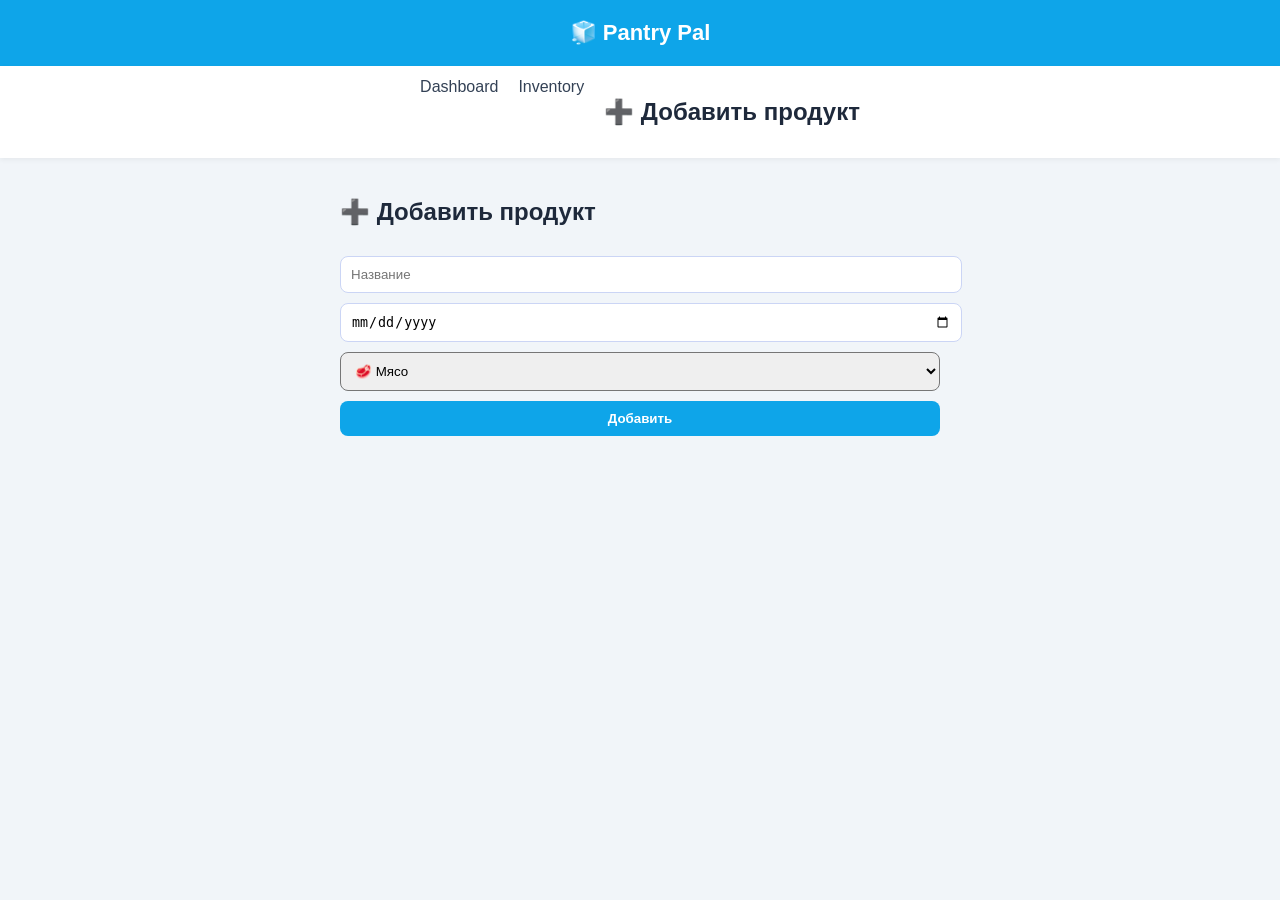
==== add.html @ 3321ca44 "добавил frontend файлы" ====
<!DOCTYPE html>
<html>
<head>
  <title>Добавить продукт</title>
  <link rel="stylesheet" href="style.css">
</head>
<body>

<header>🧊 Pantry Pal</header>

<nav>
  <a href="index.html">Dashboard</a>
  <a href="inventory.html">Inventory</a>
  <h2>➕ Добавить продукт</h2>
</nav>

<div class="container">
  <h2>➕ Добавить продукт</h2>

  <form onsubmit="addItem(event)">
    <input type="text" id="name" placeholder="Название" required>

    <input type="date" id="expiry" required>

    <select id="category">
      <option value="meat">🥩 Мясо</option>
      <option value="dairy">🥛 Молочка</option>
      <option value="vegetables">🥦 Овощи</option>
      <option value="bread">🍞 Хлеб</option>
    </select>

    <button>Добавить</button>
  </form>
</div>

<script src="script.js"></script>

<script>
function addItem(e) {
  e.preventDefault();

  let name = document.getElementById("name").value;
  let expiry = document.getElementById("expiry").value;
  let category = document.getElementById("category").value;

  addItemData(name, expiry, category);

  alert("Добавлено!");
  window.location.href = "inventory.html";
}
</script>

</body>
</html>
---- style.css ----
body {
  font-family: 'Segoe UI', sans-serif;
  margin: 0;
  background: #f1f5f9;
  color: #1e293b;
}

header {
  background: #0ea5e9;
  color: white;
  padding: 20px;
  text-align: center;
  font-size: 22px;
  font-weight: bold;
}

nav {
  display: flex;
  justify-content: center;
  gap: 20px;
  background: white;
  padding: 12px;
  box-shadow: 0 2px 5px rgba(0,0,0,0.05);
}

nav a {
  text-decoration: none;
  color: #334155;
  font-weight: 500;
}

nav a:hover {
  color: #0ea5e9;
}

.container {
  padding: 20px;
  max-width: 600px;
  margin: auto;
}

.card {
  background: white;
  padding: 15px;
  margin: 12px 0;
  border-radius: 12px;
  box-shadow: 0 4px 10px rgba(0,0,0,0.05);
}

input, button {
  width: 100%;
  padding: 10px;
  margin-top: 10px;
  border-radius: 8px;
  border: 1px solid #cbd5f5;
}

button {
  background: #0ea5e9;
  color: white;
  border: none;
  font-weight: bold;
  cursor: pointer;
}

button:hover {
  background: #0284c7;
}

.danger {
  color: #ef4444;
  font-weight: bold;
}

.good {
  color: #22c55e;
}
select {
  width: 100%;
  padding: 10px;
  margin-top: 10px;
  border-radius: 8px;
}

button {
  margin-top: 10px;
}
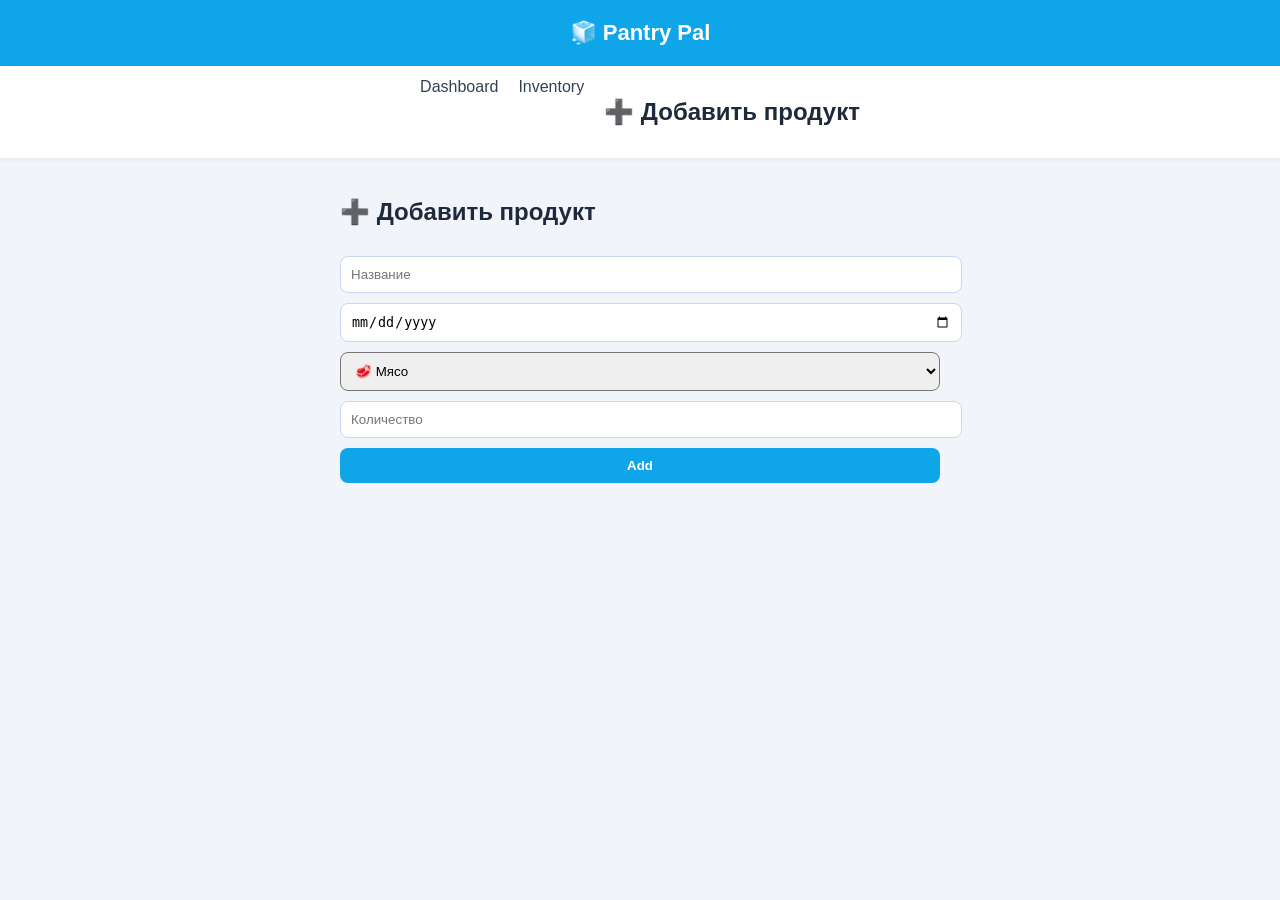
==== commit a13c09dd: "соединил фронт и бэк, изменил некоторые ошибки" ====
--- a/add.html
+++ b/add.html
@@ -1,54 +1,75 @@
-<!DOCTYPE html>
-<html>
-<head>
-  <title>Добавить продукт</title>
-  <link rel="stylesheet" href="style.css">
-</head>
-<body>
-
-<header>🧊 Pantry Pal</header>
-
-<nav>
-  <a href="index.html">Dashboard</a>
-  <a href="inventory.html">Inventory</a>
-  <h2>➕ Добавить продукт</h2>
-</nav>
-
-<div class="container">
-  <h2>➕ Добавить продукт</h2>
-
-  <form onsubmit="addItem(event)">
-    <input type="text" id="name" placeholder="Название" required>
-
-    <input type="date" id="expiry" required>
-
-    <select id="category">
-      <option value="meat">🥩 Мясо</option>
-      <option value="dairy">🥛 Молочка</option>
-      <option value="vegetables">🥦 Овощи</option>
-      <option value="bread">🍞 Хлеб</option>
-    </select>
-
-    <button>Добавить</button>
-  </form>
-</div>
-
-<script src="script.js"></script>
-
-<script>
-function addItem(e) {
-  e.preventDefault();
-
-  let name = document.getElementById("name").value;
-  let expiry = document.getElementById("expiry").value;
-  let category = document.getElementById("category").value;
-
-  addItemData(name, expiry, category);
-
-  alert("Добавлено!");
-  window.location.href = "inventory.html";
-}
-</script>
-
-</body>
+<!DOCTYPE html>
+<html>
+<head>
+  <title>Добавить продукт</title>
+  <link rel="stylesheet" href="style.css">
+</head>
+
+<body>
+
+<header>🧊 Pantry Pal</header>
+
+<nav>
+  <a href="index.html">Dashboard</a>
+  <a href="inventory.html">Inventory</a>
+  <h2>➕ Добавить продукт</h2>
+</nav>
+
+<div class="container">
+
+  <h2>➕ Добавить продукт</h2>
+
+  <form onsubmit="addItem(event)">
+
+    <input
+      type="text"
+      id="name"
+      placeholder="Название"
+      required
+    >
+
+    <input
+      type="date"
+      id="expiry"
+      required
+    >
+
+    <select id="category">
+
+      <option value="meat">
+        🥩 Мясо
+      </option>
+
+      <option value="dairy">
+        🥛 Молочка
+      </option>
+
+      <option value="vegetables">
+        🥦 Овощи
+      </option>
+
+      <option value="bread">
+        🍞 Хлеб
+      </option>
+
+    </select>
+
+    <input
+      type="number"
+      id="quantity"
+      placeholder="Количество"
+      required
+    >
+
+    <button type="submit">
+      Add
+    </button>
+
+  </form>
+
+</div>
+
+<script src="script.js"></script>
+
+</body>
 </html>
